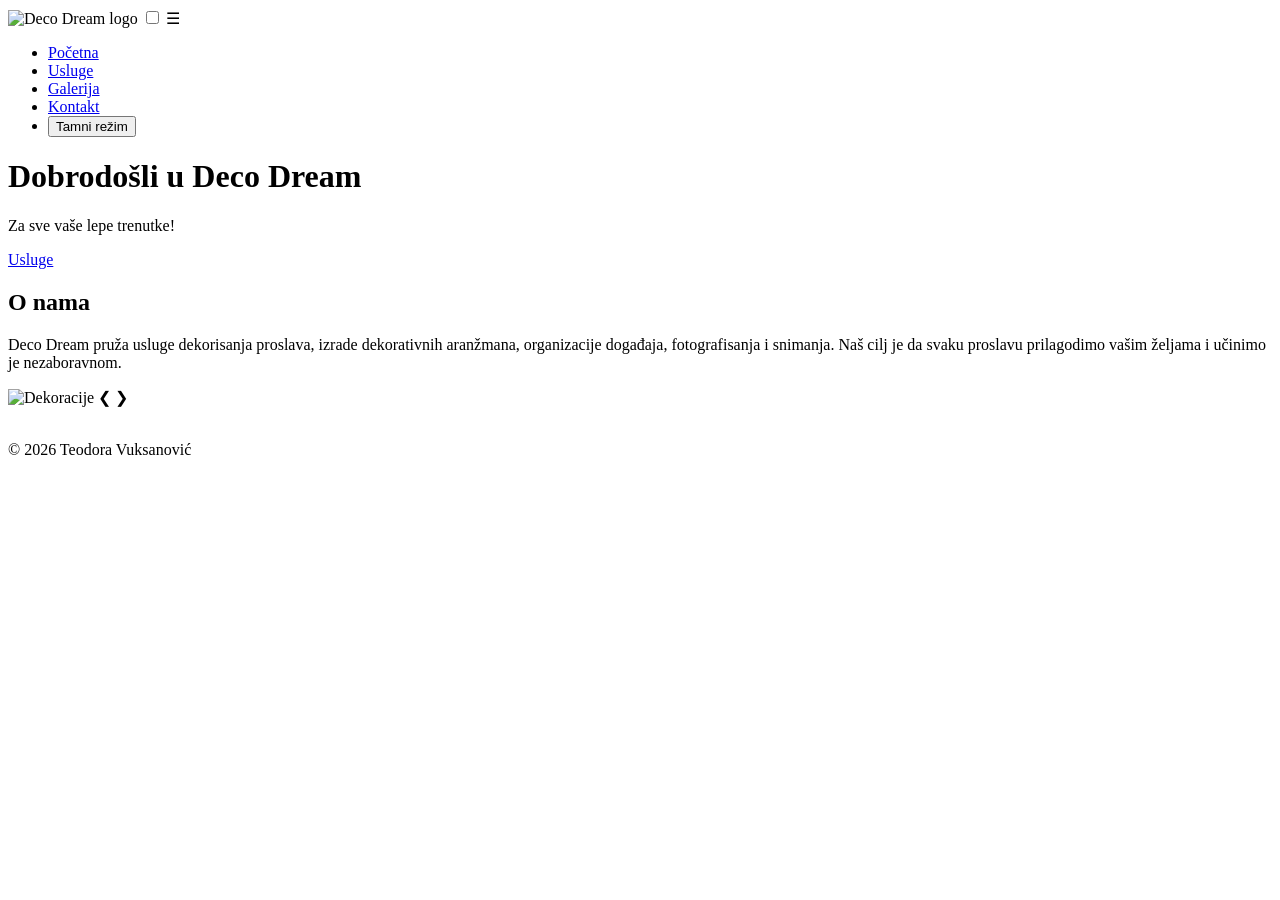
==== index.html @ f78ce93b "edit button" ====
<!DOCTYPE html>
<html lang="sr">
<head>
    <meta charset="UTF-8">
    <meta name="viewport" content="width=device-width, initial-scale=1.0">
    <title>Deco Dream | Dekorisanje i organizacija događaja</title>
    <meta name="keywords" content="dekorisanje dogadjaja, organizacija dogadjaja, izrada aranzmana, fotografisanja dogadjaja, snimanje dogadjaja">
    <meta name="description" content="Deco Dream – dekorisanje, izrada aranžmana, organizacija događaja, fotografisanje i snimanje. Kreiramo događaje po vašim željama.">
    <meta name="author" content="Teodora Vuksanović">
    <link rel="icon" type="image/x-icon" href="slike/favicon.ico">
    <link rel="stylesheet" href="style.css">

    <meta property="og:url"           content="https://teodoravuksanovic.github.io/" />
    <meta property="og:type"          content="website" />
    <meta property="og:title"         content="Deco Dream" />
    <meta property="og:description"   content="Deco Dream pruža usluge dekorisanja proslava, izrade dekorativnih aranžmana, organizacije događaja, fotografisanja i snimanja.
						 Naš cilj je da svaku proslavu prilagodimo vašim željama i učinimo je nezaboravnom." />
    <meta property="og:image"         content="https://teodoravuksanovic.github.io/slike/slika2.jpg" />

</head>
<body>
  <header>
    <nav class="meni">
        <img class="logo" src="slike/logo_Deco_Dream.png" alt="Deco Dream logo">
        <input type="checkbox" id="menu-toggle">
        <label for="menu-toggle" class="hamburger">&#9776;</label>
          <ul class="meni_linkovi">
            <li><a href="index.html" class="dugme">Početna</a></li>
            <li><a href="usluge.html" class="dugme">Usluge</a></li>
            <li><a href="galerija.html" class="dugme">Galerija</a></li>
            <li><a href="kontakt.html" class="dugme">Kontakt</a></li>
            <li><button class="dugme" id="tamno" onclick="tamni_rezim()">Tamni režim</button></li>
          </ul>
            <div class="fb-share-button"
            data-href="https://teodoravuksanovic.github.io/">
            </div>
    </nav>
  </header>

    <div id="fb-root"></div>
    <script>(function(d, s, id) {
    var js, fjs = d.getElementsByTagName(s)[0];
    if (d.getElementById(id)) return;
    js = d.createElement(s); js.id = id;
    js.src = "https://connect.facebook.net/en_US/sdk.js#xfbml=1&version=v3.0";
    fjs.parentNode.insertBefore(js, fjs);
    }(document, 'script', 'facebook-jssdk'));</script>

<main class="sadrzaj">
<div class="hero-image">
    <div class="hero-text">
        <h1>Dobrodošli u Deco Dream</h1>
        <p>Za sve vaše lepe trenutke!</p>
        <div class="hero-button">
          <a href="usluge.html" class="dugme" id="button">Usluge</a>
        </div>
    </div>
</div>

<div class="onama_galerija">
<div class="info">
    <h2>O nama</h2>
    <p>Deco Dream pruža usluge dekorisanja proslava, izrade dekorativnih aranžmana, organizacije događaja, fotografisanja i snimanja. Naš cilj je da svaku proslavu prilagodimo vašim željama i učinimo je nezaboravnom.</p>
</div>

    <div class="galerija_kontejner">
    <div class="galerija_slideshow">
        <img src="slike/slika1.jpg" id="slika" alt="Dekoracije">
        
        <a class="prev" onclick="sledece(-1)">&#10094;</a>
        <a class="next" onclick="sledece(1)">&#10095;</a>
    </div>

    <br>

    <div style="text-align:center">
        <span class="tacka" onclick="trenutni_slajd(0)"></span> 
        <span class="tacka" onclick="trenutni_slajd(1)"></span> 
        <span class="tacka" onclick="trenutni_slajd(2)"></span>
        <span class="tacka" onclick="trenutni_slajd(3)"></span>
        <span class="tacka" onclick="trenutni_slajd(4)"></span>
        <span class="tacka" onclick="trenutni_slajd(5)"></span>
        <span class="tacka" onclick="trenutni_slajd(6)"></span>
    </div>
</div>
</div>
</main>
<footer>
  <p>&copy; 2026 Teodora Vuksanović</p>
</footer>
<script src="script_index.js"></script>
<script src="scriptDark.js"></script>
</body>
</html>
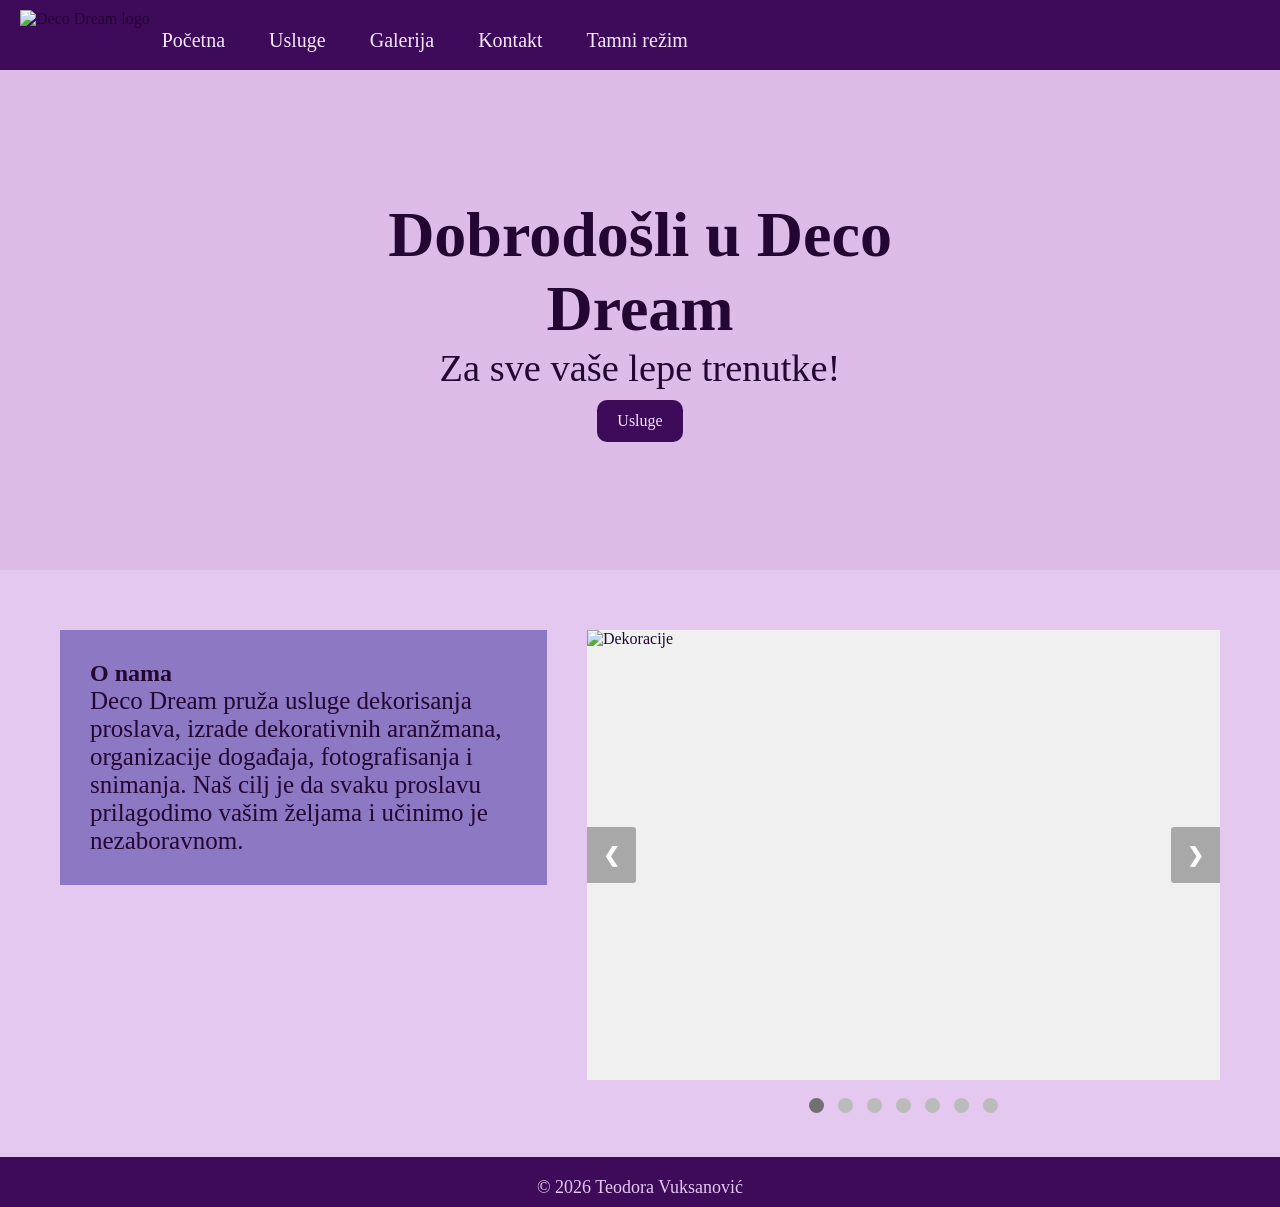
==== commit 52fcbf34: "Fix HTML formatting issues" ====
--- a/index.html
+++ b/index.html
@@ -13,8 +13,7 @@
     <meta property="og:url"           content="https://teodoravuksanovic.github.io/" />
     <meta property="og:type"          content="website" />
     <meta property="og:title"         content="Deco Dream" />
-    <meta property="og:description"   content="Deco Dream pruža usluge dekorisanja proslava, izrade dekorativnih aranžmana, organizacije događaja, fotografisanja i snimanja.
-						 Naš cilj je da svaku proslavu prilagodimo vašim željama i učinimo je nezaboravnom." />
+    <meta property="og:description"   content="Deco Dream pruža usluge dekorisanja proslava, izrade dekorativnih aranžmana, organizacije događaja, fotografisanja i snimanja. Naš cilj je da svaku proslavu prilagodimo vašim željama i učinimo je nezaboravnom." />
     <meta property="og:image"         content="https://teodoravuksanovic.github.io/slike/slika2.jpg" />
 
 </head>
--- a/style.css
+++ b/style.css
@@ -0,0 +1,648 @@
+* {
+    box-sizing: border-box;
+    margin: 0;
+    padding: 0;
+    font-family: 'Times New Roman', Times, serif;
+    color: #230632;
+}
+
+body {
+    display: flex;
+    flex-direction: column;
+    width: 100%;
+    min-height: 100vh;
+    background-color: #e4c8f0;
+
+}
+.sadrzaj{
+        flex: 1;
+}
+
+header{
+    position: sticky;
+    top: 0;
+    z-index: 9999;
+}
+
+.meni{
+    position: sticky;
+    top: 0;
+    left: 0;
+    z-index: 8000;
+    display: flex;
+    align-items: center;
+    height: 70px;
+    width: 100%;
+    padding: 10px 20px;
+    background-color: #3e0a5a;
+}
+
+.logo{
+    height: 50px;
+    width: auto;
+}
+
+.meni_linkovi{
+    list-style-type: none;
+    display: flex;
+    align-items: center;
+    gap: 20px;
+    margin: 0;
+    padding: 0;
+}
+
+.meni_linkovi li a, #tamno, #obrisiPretragu{
+    text-decoration: none;
+    display: flex;
+    align-items: center;
+    font-size: 20px;
+    padding: 8px 12px;
+    line-height: 1;
+}
+
+ .dugme {
+    font-size: 16px;
+    margin-top: 10px;
+    padding: 10px;
+    border-radius: 10px;
+    background: #3e0a5a;
+    color: #f7e7ff;
+    border: none;
+    cursor: pointer;
+    transition: 0.3s;
+}
+
+#nedavnoDugme{
+    width: 20%;
+    height: 45px;
+    margin-left: 25px;
+    margin-top: 50px;
+    margin-bottom: 50px;  
+    
+}
+
+.dugme:hover{
+    background-color:  #d694fa;
+    color: #3e0a5a;
+}
+
+.hamburger {
+    display: none; 
+    font-size: 30px;
+    cursor: pointer;
+    color: #e4c8f0;
+}
+
+#menu-toggle {
+    display: none; 
+}
+
+.fb-share-button{
+    margin-left: auto;
+}
+
+.hero-image {
+  width: 100%;
+  height: 500px;
+  min-height: 300px;
+  margin-bottom: 60px;
+  background-image:linear-gradient(rgba(198, 151, 206, 0.25), rgba(198, 151, 206, 0.25)), url("slike/Picsart_25-06-07_01-15-34-811.jpg");
+  background-position: center;
+  background-repeat: no-repeat;
+  background-size: cover;
+  position: relative;
+}
+
+.hero-text {
+  position: absolute;
+  top: 50%;
+  left: 50%;
+  transform: translate(-50%, -50%);
+  text-align: center;
+}
+
+.hero-text h1 {
+  font-size: 5vw;
+}
+
+.hero-text p {
+  font-size: 3vw;
+}
+
+#button {
+    display: inline-block;
+    margin-top: 10px;
+    padding: 12px 20px;
+    text-decoration: none;
+}
+
+.onama_galerija {
+    max-width: 1200px;
+    margin: 40px auto;
+    padding: 0 20px;
+
+    display: grid;
+    grid-template-columns: 1fr 1.3fr;
+    gap: 40px;
+    align-items: start;
+}
+
+.info {
+    
+    padding: 30px;
+    background-color: #614faba7;
+}
+
+.info h1 {
+    font-size: 50px;
+    text-align: center;
+}
+
+.info p {
+    font-size: 25px;
+}
+
+.galerija_kontejner, .galerija_slideshow { 
+    position: relative; 
+    width: 100%; 
+    max-width: 800px;
+    margin: auto; 
+}
+
+.galerija_slideshow { 
+    height: 450px;    
+    overflow: hidden; 
+    background-color: #f0f0f0;
+}
+.galerija_slideshow img { 
+    width: 100%;
+    height: 100%;    
+    object-fit: cover; 
+    display: block;
+}
+
+.prev, .next {
+    cursor: pointer;
+    position: absolute;
+    top: 50%;
+    transform: translateY(-50%);
+    padding: 16px;
+    color: white;
+    font-weight: bold;
+    font-size: 20px;
+    background-color: rgba(0,0,0,0.3);
+    border-radius: 0 3px 3px 0;
+    user-select: none;
+    transition: 0.3s;
+}
+.next { right: 0; border-radius: 3px 0 0 3px; }
+.prev:hover, .next:hover { background-color: rgba(0,0,0,0.8); }
+
+
+.tacka {
+    cursor: pointer;
+    height: 15px;
+    width: 15px;
+    margin: 0 5px;
+    background-color: #bbb;
+    border-radius: 50%;
+    display: inline-block;
+    transition: 0.6s ease;
+}
+.active, .tacka:hover { background-color: #717171; }
+
+#unos{
+    width: 100%;
+    max-width: 400px;
+    display: block;
+    padding: 10px 15px;
+    margin: 0;
+    border: 2px solid #3e0a5a;
+    border-radius: 10px;
+    font-size: 16px;
+    outline: none;
+}
+
+#unos:focus {
+    border-color: #d694fa;
+}
+
+.usluge{
+    display: flex;
+    justify-content: center;
+    flex-wrap: wrap;
+    gap: 15px;
+    padding: 15px;
+    margin: 30px auto;
+    width: fit-content;
+    z-index: 100;
+}
+.usluge a {
+    position: relative;
+    text-decoration: none; 
+    color: #754290; 
+    transition: 0.3s;
+    padding: 5px 10px; 
+}
+
+.usluge a::after {
+    content: "";
+    position: absolute;
+    bottom: 4px;
+    left: 50%;
+    transform: translateX(-50%) scaleX(0);
+    width: 80%;
+    height: 2px;
+    background: #d694fa;
+    transition: 0.3s ease;
+}
+
+.usluge a:hover {
+    color: #5a0f80; 
+}
+
+.usluge a:hover::after {
+    transform: translateX(-50%) scaleX(1);
+}
+
+.usluge a.aktivan::after {
+    transform: translateX(-50%) scaleX(1);
+}
+#detalji {
+    display: grid;
+    grid-template-columns: repeat(auto-fit, minmax(260px, 1fr));
+    gap: 20px;
+    padding: 25px;
+}
+
+.kartica {
+    background: white;
+    border-radius: 15px;
+    padding: 20px;
+    width: 85%;
+    min-height: 160px;
+    box-shadow: 0 6px 18px rgba(0,0,0,0.08);
+    transition: 0.3s ease;
+    display: flex;
+    flex-direction: column;
+    justify-content: space-between;
+}
+
+.kartica:hover {
+    transform: translateY(-5px);
+    box-shadow: 0 10px 25px rgba(0,0,0,0.12);
+}
+
+.kartica h2 {
+    font-size: 18px;
+    margin-bottom: 10px;
+}
+
+.kartica p {
+    font-size: 14px;
+    line-height: 1.4;
+    color: #555;
+}
+
+#popupBox {
+    position: fixed;
+    inset: 0;
+
+    display: none;
+    justify-content: center;
+    align-items: center;
+
+    background: rgba(0,0,0,0.6);
+    z-index: 9999;
+}
+
+.popup {
+    background: white;
+    width: 90%;
+    max-width: 650px;
+
+    padding: 25px;
+    border-radius: 15px;
+
+    box-shadow: 0 15px 40px rgba(0,0,0,0.25);
+
+    animation: popupIn 0.25s ease;
+}
+
+@keyframes popupIn {
+    from {
+        transform: scale(0.85);
+        opacity: 0;
+    }
+    to {
+        transform: scale(1);
+        opacity: 1;
+    }
+}
+
+.popup h1 {
+    font-size: 22px;
+    margin-bottom: 10px;
+}
+
+.popup p {
+    color: #555;
+}
+
+.popup h3 {
+    margin-top: 10px;
+    color: #3e0a5a;
+}
+
+.popup ul {
+    margin-top: 10px;
+    padding-left: 20px;
+}
+
+.popup li {
+    margin-bottom: 6px;
+}
+
+#nedavnoPregledano{
+    background:white;
+    margin:20px;
+    padding:20px;
+    border-radius:10px;
+    box-shadow:0 2px 10px rgba(0,0,0,0.1);
+}
+
+table{
+    width:100%;
+    border-collapse:collapse;
+}
+
+td, th{
+    padding:10px;
+    border-bottom:1px solid #ddd;
+    text-align:left;
+}
+
+
+.naslov h1{
+    text-align: center;
+    padding: 20px;
+    color: #754290;
+}
+
+.galerija_container {
+    max-width: 1200px;
+    margin: 40px auto;
+    padding: 0 20px;
+}
+
+.red {
+    display: flex;
+    gap: 20px; 
+}
+
+.kolona {
+    flex: 1;
+    display: flex;
+    flex-direction: column;
+    gap: 15px;
+}
+
+.kolona img {
+    width: 100%;
+    border: 5px solid #620694;
+    display: block;
+}
+
+.forma{
+    display: flex;
+    justify-content: center;
+    max-width: 600px;
+    width: 90%;
+    margin: 40px auto;
+    border-radius: 5px;
+    background-color: #e4c8f0;
+    border: 2px solid #3e0a5a;
+    padding: 15px;
+}
+
+
+
+#naslov_forma {
+    text-align: center;
+    margin-top: 20px;
+    color: #754290;
+}
+
+label{
+    width: 100%;
+    margin-bottom: 10px;
+}
+
+input, select, textarea {
+  width: 100%;
+  margin-bottom: 10px;
+  padding: 10px;
+  border: 2px solid #3e0a5a;
+  border-radius: 5px;
+  resize: vertical;
+  box-sizing: border-box;
+}
+
+input::placeholder, select::placeholder, textarea::placeholder{
+    color: black;
+}
+
+.dugmadi{
+    display: flex;
+    justify-content: center;
+    gap: 20px;
+}
+
+input[type=submit], input[type=reset]{
+    width: 200px;   
+}
+
+@media (max-width: 900px) {
+
+    .onama_galerija {
+        grid-template-columns: 1fr;
+    }
+
+    .galerija_slideshow {
+        height: 300px;
+    }
+
+    .red {
+        flex-direction: column;
+    }
+
+    #detalji {
+        grid-template-columns: 1fr;
+    }
+
+    .kartica {
+        width: 100%;
+    }
+
+    .info{
+        text-align: center;
+    }
+}
+
+@media (max-width: 768px) {
+
+    .meni {
+        flex-wrap: wrap;
+        height: auto;
+        padding: 10px;
+    }
+
+    .logo {
+        height: 45px;
+    }
+
+    .hamburger {
+        display: block;
+        margin-left: auto;
+    }
+
+    .meni_linkovi {
+        display: none;
+        flex-direction: column;
+        width: 100%;
+        gap: 10px;
+        margin-top: 10px;
+    }
+
+    #menu-toggle:checked + .hamburger + .meni_linkovi {
+        display: flex;
+    }
+
+    .meni_linkovi li a {
+        justify-content: center;
+        width: 100%;
+    }
+
+    #tamno {
+        width: 100%;
+        margin: 10px 0 0;
+        justify-content: center;
+    }
+
+    #unos {
+        max-width: 100%;
+        margin: 20px auto;
+    }
+
+    #obrisiPretragu {
+        width: 100%;
+        margin-top: 10px;
+    }
+
+    .usluge {
+        flex-direction: column;
+        align-items: center;
+        width: 90%;
+    }
+
+    .dugmadi {
+        flex-direction: column;
+        align-items: center;
+    }
+
+    input[type=submit],
+    input[type=reset] {
+        width: 100%;
+    }
+
+    .hero-text h1 {
+        font-size: 8vw;
+    }
+
+    .hero-text p {
+        font-size: 5vw;
+    }
+
+    .onama_galerija {
+        grid-template-columns: 1fr;
+    }
+
+    .red {
+        flex-direction: column;
+    }
+
+    .kartica {
+        width: 100%;
+    }
+
+    .galerija_slideshow {
+        height: 300px;
+    }
+
+    #nedavnoDugme {
+        width: 80%;
+        margin: 20px auto;
+        display: block;
+    }
+}
+
+@media (max-width: 600px) {
+
+    .galerija_slideshow {
+        height: 30vh;
+    }
+
+    form {
+        flex-direction: column;
+    }
+
+    input, select, textarea {
+        width: 100%;
+    }
+
+    input[type=submit],
+    input[type=reset] {
+        width: 100%;
+    }
+}
+
+@media (max-width: 400px) {
+
+    .logo {
+        height: 40px;
+    }
+
+    .hero-text h1 {
+        font-size: 7vw;
+    }
+
+    .hero-text p {
+        font-size: 5vw;
+    }
+
+    .kartica {
+        padding: 15px;
+    }
+
+    .popup {
+        width: 95%;
+    }
+}
+
+footer {
+    /* position: fixed;
+    left: 0;
+    bottom: 0; */
+    width: 100%;
+    height: 50px;
+    padding: 20px;
+    background-color: #3e0a5a;
+    z-index: 5000;  
+}
+
+footer p{
+    color: #e4c8f0;
+    font-size: 18px;
+    text-align: center;
+}
+
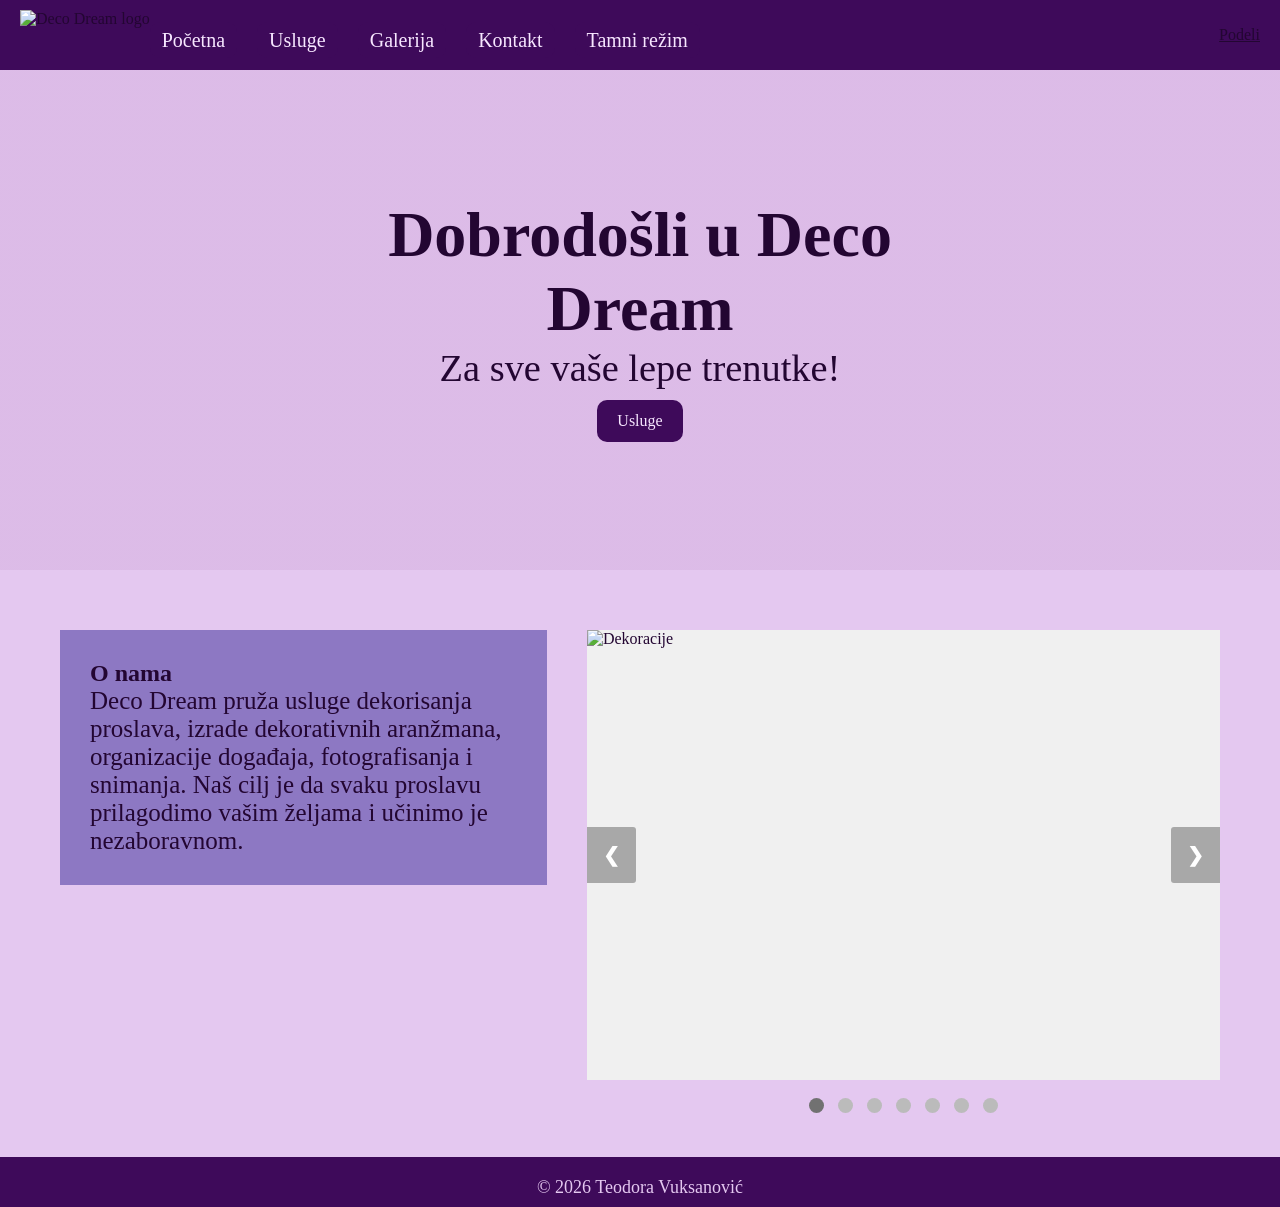
==== commit 09f8d3aa: "Fix HTML encoding issues in index.html" ====
--- a/index.html
+++ b/index.html
@@ -31,19 +31,22 @@
             <li><button class="dugme" id="tamno" onclick="tamni_rezim()">Tamni režim</button></li>
           </ul>
             <div class="fb-share-button"
-            data-href="https://teodoravuksanovic.github.io/">
-            </div>
+    data-href="https://teodoravuksanovic.github.io/"
+    data-layout="button_count"
+    data-size="large">
+    <a target="_blank"
+       href="https://www.facebook.com/sharer/sharer.php?u=https%3A%2F%2Fteodoravuksanovic.github.io%2F"
+       class="fb-xfbml-parse-ignore">
+       Podeli
+    </a>
+</div>
     </nav>
   </header>
 
     <div id="fb-root"></div>
-    <script>(function(d, s, id) {
-    var js, fjs = d.getElementsByTagName(s)[0];
-    if (d.getElementById(id)) return;
-    js = d.createElement(s); js.id = id;
-    js.src = "https://connect.facebook.net/en_US/sdk.js#xfbml=1&version=v3.0";
-    fjs.parentNode.insertBefore(js, fjs);
-    }(document, 'script', 'facebook-jssdk'));</script>
+<script async defer crossorigin="anonymous"
+    src="https://connect.facebook.net/sr_RS/sdk.js#xfbml=1&version=v18.0">
+</script>
 
 <main class="sadrzaj">
 <div class="hero-image">
